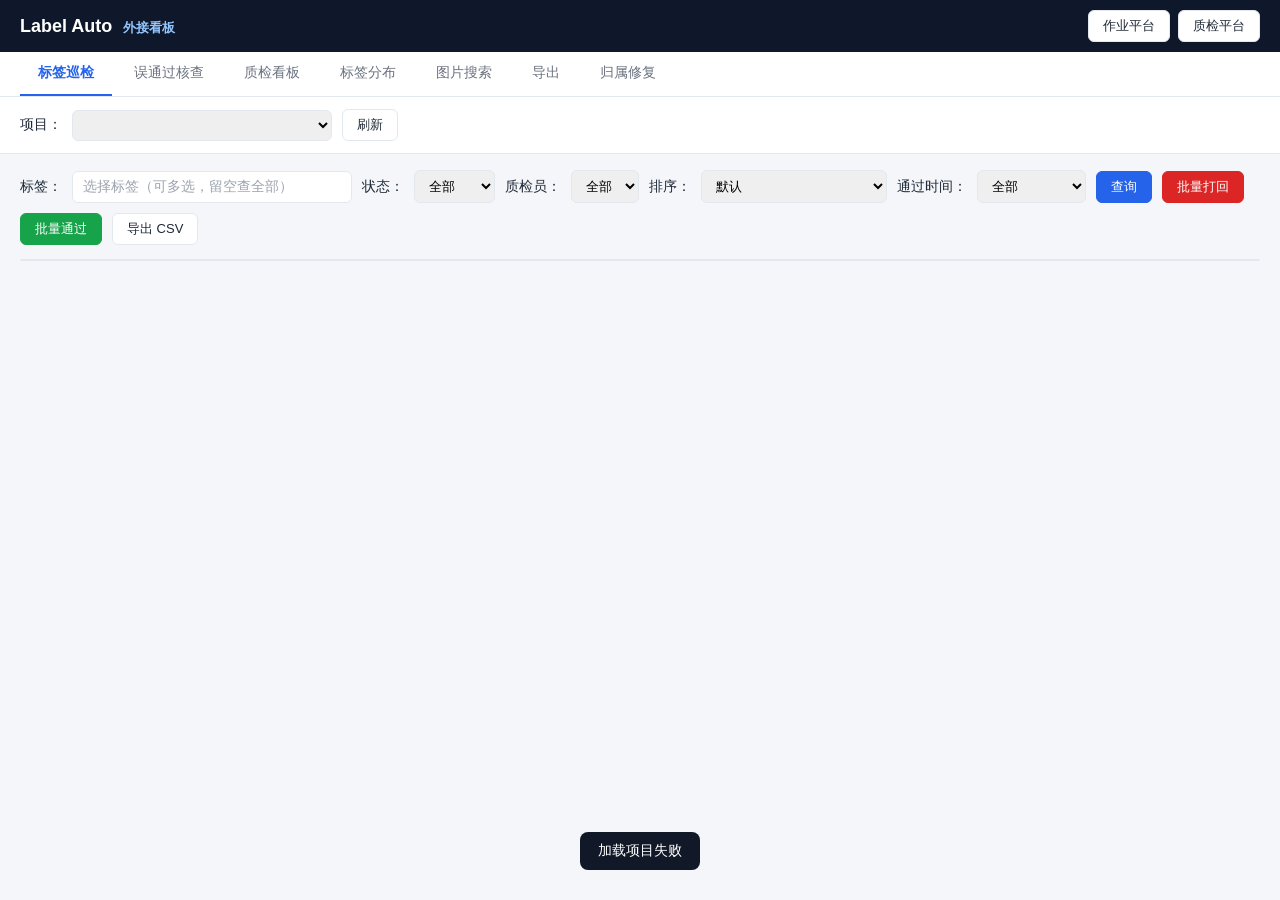
==== static/index.html @ 7bdb3861 "first commit" ====
<!DOCTYPE html>
<html lang="zh-CN">
<head>
  <meta charset="UTF-8">
  <meta name="viewport" content="width=device-width, initial-scale=1.0">
  <title>Label Auto 看板</title>
  <link rel="icon" href="data:,">
  <link rel="stylesheet" href="/static/style.css?v=__VERSION__">
</head>
<body>
  <header class="topbar">
    <div class="brand">Label Auto <span>外接看板</span></div>
    <div class="topbar-links">
      <a class="btn link-btn" href="/anno">作业平台</a>
      <a class="btn link-btn" href="/qc">质检平台</a>
    </div>
  </header>

  <nav class="tabs" id="tabs">
    <button data-tab="query" class="active">标签巡检</button>
    <button data-tab="falsePass">误通过核查</button>
    <button data-tab="monitor">质检看板</button>
    <button data-tab="dist">标签分布</button>
    <button data-tab="search">图片搜索</button>
    <button data-tab="export">导出</button>
    <button data-tab="fix">归属修复</button>
  </nav>

  <div class="project-bar hidden" id="projectBar">
    <label>项目：</label>
    <select id="projectSel"></select>
    <button id="refreshBtn" class="btn">刷新</button>
  </div>

  <main class="workspace">
    <div class="content-col">
    <!-- 标签巡检 -->
    <section id="tab-query" class="tab-panel">
      <div class="toolbar">
        <label>标签：</label>
        <div class="label-picker" id="labelPicker">
          <div class="label-picker-field" id="labelPickerField">
            <span class="placeholder">选择标签（可多选，留空查全部）</span>
          </div>
          <div class="label-picker-dropdown hidden" id="labelPickerDropdown"></div>
        </div>
        <label>状态：</label>
        <select id="queryStatus">
          <option value="">全部</option>
          <option value="unannotated">未作业</option>
          <option value="passed">已通过</option>
          <option value="pending">待质检</option>
          <option value="rejected">已打回</option>
        </select>
        <label>质检员：</label>
        <select id="queryOwner"><option value="">全部</option></select>
        <label>排序：</label>
        <select id="querySort">
          <option value="">默认</option>
          <option value="reviewed_desc">质检通过时间（新→旧）</option>
        </select>
        <label>通过时间：</label>
        <select id="queryPassedMinutes">
          <option value="">全部</option>
          <option value="10">最近10分钟</option>
          <option value="30">最近30分钟</option>
          <option value="60">最近1小时</option>
          <option value="360">最近6小时</option>
        </select>
        <button id="queryBtn" class="btn primary">查询</button>
        <button id="batchRejectBtn" class="btn danger">批量打回</button>
        <button id="batchPassBtn" class="btn success">批量通过</button>
        <button id="queryExportBtn" class="btn">导出 CSV</button>
      </div>
      <div class="summary" id="querySummary"></div>
      <div class="table-wrap">
        <table id="queryTable" class="hidden">
          <thead>
            <tr><th class="ck"><input type="checkbox" id="querySelectAll" title="全选"></th><th>图片</th><th>框坐标 (x,y,w,h)</th><th>状态</th><th>质检员</th><th>质检时间</th></tr>
          </thead>
          <tbody></tbody>
        </table>
      </div>
    </section>

    <!-- 误通过核查 -->
    <section id="tab-falsePass" class="tab-panel hidden">
      <div class="toolbar">
        <label>禁止出现的标签（逗号分隔）：</label>
        <input id="fpCats" value="前挡玻璃遮挡" placeholder="前挡玻璃遮挡,车辆遮挡">
        <button id="fpBtn" class="btn primary">开始核查</button>
      </div>
      <div class="summary" id="fpSummary"></div>
      <div class="table-wrap">
        <table id="fpTable" class="hidden">
          <thead>
            <tr><th>图片</th><th>框坐标 (x,y,w,h)</th><th>质检员</th></tr>
          </thead>
          <tbody></tbody>
        </table>
      </div>
    </section>

    <!-- 质检看板 -->
    <section id="tab-monitor" class="tab-panel hidden">
      <div class="toolbar">
        <button id="monitorRefreshBtn" class="btn primary">强制刷新</button>
        <span id="monitorTime" class="hint"></span>
      </div>
      <div class="summary" id="monitorSummary"></div>
      <div id="monitorContent"></div>
    </section>

    <!-- 标签分布 -->
    <section id="tab-dist" class="tab-panel hidden">
      <div id="distContent"></div>
    </section>

    <!-- 图片搜索 -->
    <section id="tab-search" class="tab-panel hidden">
      <div class="toolbar">
        <label>文件名：</label>
        <input id="searchInput" placeholder="输入文件名或片段，如 20260301395050ra00000482">
        <button id="searchBtn" class="btn primary">搜索</button>
        <button id="searchBatchRejectBtn" class="btn danger">批量打回</button>
        <button id="searchBatchPassBtn" class="btn success">批量通过</button>
      </div>
      <div class="summary" id="searchSummary"></div>
      <div class="table-wrap">
        <table id="searchTable" class="hidden">
          <thead>
            <tr><th class="ck"><input type="checkbox" id="searchSelectAll" title="全选"></th><th>图片</th><th>框数</th><th>状态</th><th>质检员</th></tr>
          </thead>
          <tbody></tbody>
        </table>
      </div>
    </section>

    <!-- 导出 -->
    <section id="tab-export" class="tab-panel hidden">
      <div class="toolbar">
        <label>导出模式：</label>
        <select id="exportMode">
          <option value="full">全量 (json)</option>
          <option value="passed">仅质检通过 (json)</option>
          <option value="yolo">YOLO 格式</option>
        </select>
        <button id="exportBtn" class="btn primary">开始导出</button>
      </div>
      <div class="hint">导出会从平台实时生成 zip 并下载到本地。</div>
    </section>

    <!-- 归属修复 -->
    <section id="tab-fix" class="tab-panel hidden">
      <div class="toolbar">
        <label>质检员：</label>
        <select id="fixOwner"></select>
        <button id="fixBtn" class="btn primary">恢复任务归属</button>
      </div>
      <div class="summary" id="fixSummary"></div>
    </section>
    </div>
  </main>

  <div id="previewModal" class="modal hidden">
    <div class="modal-box">
      <div class="modal-head">
        <span id="previewTitle">照片详情</span>
        <button id="previewClose" class="icon-btn" title="关闭">×</button>
      </div>
      <div id="previewImageWrap" class="preview-image-wrap">
        <img id="previewImg" alt="">
        <canvas id="previewCanvas"></canvas>
      </div>
      <div id="previewInfo" class="detail-info">点击图片查看详情</div>
    </div>
  </div>

  <div id="toast" class="toast"></div>
  <script src="/static/app.js?v=__VERSION__"></script>
</body>
</html>
---- static/style.css ----
:root {
  --bg: #f4f6f9;
  --card: #ffffff;
  --border: #e3e8ef;
  --text: #1f2937;
  --muted: #6b7280;
  --primary: #2563eb;
  --primary-dark: #1d4ed8;
  --passed: #16a34a;
  --pending: #d97706;
  --rejected: #dc2626;
}

* { box-sizing: border-box; }

body {
  margin: 0;
  font-family: -apple-system, "Segoe UI", "Microsoft YaHei", sans-serif;
  background: var(--bg);
  color: var(--text);
  font-size: 14px;
}

/* 顶栏 */
.topbar {
  display: flex;
  align-items: center;
  justify-content: space-between;
  padding: 10px 20px;
  background: #0f172a;
  color: #fff;
}
.brand { font-size: 18px; font-weight: 700; }
.brand span { font-size: 13px; color: #93c5fd; margin-left: 6px; }
.topbar-links { display: flex; align-items: center; gap: 8px; }

/* 按钮 */
.btn {
  padding: 6px 14px;
  border: 1px solid var(--border);
  border-radius: 6px;
  background: #fff;
  color: var(--text);
  cursor: pointer;
  font-size: 13px;
}
.btn:hover { background: #f1f5f9; }
.btn.link-btn { text-decoration: none; display: inline-flex; align-items: center; }
.btn.primary { background: var(--primary); border-color: var(--primary); color: #fff; }
.btn.primary:hover { background: var(--primary-dark); }
.btn.danger { background: var(--rejected); border-color: var(--rejected); color: #fff; }
.btn.danger:hover { background: #b91c1c; }
.btn.success { background: var(--passed); border-color: var(--passed); color: #fff; }
.btn.success:hover { background: #15803d; }

.hidden { display: none !important; }

/* 标签页 */
.tabs {
  display: flex;
  gap: 4px;
  padding: 0 20px;
  background: #fff;
  border-bottom: 1px solid var(--border);
}
.tabs button {
  padding: 12px 18px;
  border: none;
  background: none;
  cursor: pointer;
  font-size: 14px;
  color: var(--muted);
  border-bottom: 2px solid transparent;
}
.tabs button.active {
  color: var(--primary);
  border-bottom-color: var(--primary);
  font-weight: 600;
}

/* 项目栏 */
.project-bar {
  display: flex;
  align-items: center;
  gap: 10px;
  padding: 12px 20px;
  background: #fff;
  border-bottom: 1px solid var(--border);
}
.project-bar select {
  padding: 6px 10px;
  border: 1px solid var(--border);
  border-radius: 6px;
  min-width: 260px;
}

main.workspace {
  padding: 16px 20px;
  display: flex;
  gap: 16px;
  align-items: flex-start;
}
.content-col { flex: 3; min-width: 0; }
.detail-panel {
  flex: 2;
  min-width: 0;
  position: sticky;
  top: 16px;
  background: #fff;
  border: 1px solid var(--border);
  border-radius: 8px;
  overflow: hidden;
}
.detail-head {
  display: flex;
  align-items: center;
  justify-content: space-between;
  padding: 8px 12px;
  border-bottom: 1px solid var(--border);
}
.detail-head span { word-break: break-all; font-weight: 600; font-size: 13px; }
.detail-image-wrap {
  position: relative;
  height: calc(100vh - 260px);
  overflow: hidden;
  background: #000;
}
.detail-image-wrap img {
  width: 100%;
  height: 100%;
  object-fit: contain;
  display: block;
}
.detail-image-wrap canvas {
  position: absolute;
  inset: 0;
  width: 100%;
  height: 100%;
}
.detail-info { padding: 10px 12px; font-size: 13px; color: var(--muted); border-top: 1px solid var(--border); }
.detail-info .row { margin-bottom: 4px; }
.detail-info b { color: var(--text); }

.toolbar {
  display: flex;
  align-items: center;
  gap: 10px;
  flex-wrap: wrap;
  margin-bottom: 14px;
}
.toolbar input[type="text"], .toolbar select, .toolbar input {
  padding: 7px 10px;
  border: 1px solid var(--border);
  border-radius: 6px;
}
.toolbar input#queryCat { min-width: 260px; }
.toolbar input#fpCats { min-width: 300px; }

.summary {
  margin-bottom: 12px;
  color: var(--muted);
}
.summary strong { color: var(--text); }

/* 表格 */
.table-wrap {
  background: var(--card);
  border: 1px solid var(--border);
  border-radius: 8px;
  overflow: auto;
  max-height: 70vh;
}
table { width: 100%; border-collapse: collapse; }
th, td {
  padding: 8px 12px;
  text-align: left;
  border-bottom: 1px solid var(--border);
  white-space: nowrap;
}
th {
  background: #f8fafc;
  position: sticky;
  top: 0;
  font-weight: 600;
  color: var(--muted);
}
tbody tr:hover { background: #f8fafc; }
tbody tr.clickable { cursor: pointer; }
th.ck, td.ck { width: 34px; text-align: center; }
td.ck input { cursor: pointer; }

/* 状态徽章 */
.badge { padding: 2px 8px; border-radius: 10px; font-size: 12px; color: #fff; }
.badge.passed { background: var(--passed); }
.badge.pending { background: var(--pending); }
.badge.rejected { background: var(--rejected); }
.badge.unannotated { background: var(--muted); }
.badge.unknown { background: var(--muted); }

/* 看板卡片 */
.cards { display: grid; grid-template-columns: repeat(auto-fill, minmax(220px, 1fr)); gap: 12px; margin-bottom: 20px; }
.card {
  background: var(--card);
  border: 1px solid var(--border);
  border-radius: 8px;
  padding: 14px;
}
.card .num { font-size: 26px; font-weight: 700; }
.card .label { color: var(--muted); font-size: 12px; margin-top: 4px; }
.card.passed .num { color: var(--passed); }
.card.pending .num { color: var(--pending); }
.card.rejected .num { color: var(--rejected); }

.panel { background: var(--card); border: 1px solid var(--border); border-radius: 8px; padding: 14px; margin-bottom: 16px; }
.panel h3 { margin: 0 0 12px; font-size: 15px; }

/* 分布条形图 */
.bar-row { display: flex; align-items: center; gap: 10px; margin-bottom: 6px; }
.bar-row .cat { width: 160px; text-align: right; color: var(--muted); flex-shrink: 0; }
.bar-row .bar-track { flex: 1; background: #eef2f7; border-radius: 4px; height: 18px; overflow: hidden; }
.bar-row .bar-fill { background: var(--primary); height: 100%; border-radius: 4px; }
.bar-row .cnt { width: 70px; color: var(--muted); flex-shrink: 0; }

/* 弹窗 */
.modal {
  position: fixed; inset: 0;
  background: rgba(0,0,0,0.6);
  display: flex; align-items: center; justify-content: center;
  z-index: 100;
}
.modal-box {
  background: #fff;
  border-radius: 10px;
  max-width: 90vw;
  max-height: 90vh;
  overflow: auto;
  padding: 16px;
}
.modal-head {
  display: flex; align-items: center; justify-content: space-between;
  margin-bottom: 10px;
}
.modal-head span { font-weight: 600; word-break: break-all; }
.icon-btn { border: none; background: none; font-size: 22px; cursor: pointer; color: var(--muted); }
.preview-canvas { position: relative; display: inline-block; }
.preview-canvas img { display: block; max-width: 80vw; max-height: 70vh; }
.preview-canvas canvas { position: absolute; inset: 0; }
.preview-image-wrap {
  position: relative;
  width: min(80vw, 1000px);
  height: min(72vh, 640px);
  overflow: hidden;
  background: #000;
}
.preview-image-wrap img {
  width: 100%;
  height: 100%;
  object-fit: contain;
  display: block;
}
.preview-image-wrap canvas {
  position: absolute;
  inset: 0;
  width: 100%;
  height: 100%;
}

/* 提示 */
.toast {
  position: fixed; left: 50%; bottom: 30px; transform: translateX(-50%);
  background: #111827; color: #fff; padding: 10px 18px; border-radius: 8px;
  opacity: 0; pointer-events: none; transition: opacity .2s; z-index: 200;
}
.toast.show { opacity: 1; }

.hint { color: var(--muted); margin-top: 10px; }

/* 标签多选下拉 */
.label-picker { position: relative; display: inline-block; min-width: 280px; }
.label-picker-field {
  border: 1px solid var(--border);
  border-radius: 6px;
  padding: 6px 10px;
  cursor: pointer;
  min-height: 22px;
  background: #fff;
  display: flex;
  flex-wrap: wrap;
  align-items: center;
  gap: 2px;
}
.label-picker-field .placeholder { color: #9ca3af; }
.label-picker-tag {
  display: inline-block;
  background: #e0e7ff;
  color: #3730a3;
  border-radius: 4px;
  padding: 1px 7px;
  margin: 1px 3px 1px 0;
  font-size: 12px;
}
.label-picker-dropdown {
  position: absolute;
  top: 100%;
  left: 0;
  z-index: 50;
  background: #fff;
  border: 1px solid var(--border);
  border-radius: 6px;
  max-height: 260px;
  overflow: auto;
  min-width: 280px;
  box-shadow: 0 4px 14px rgba(0,0,0,0.12);
}
.label-picker-option {
  display: flex;
  align-items: center;
  gap: 8px;
  padding: 6px 12px;
  cursor: pointer;
  white-space: nowrap;
}
.label-picker-option:hover { background: #f1f5f9; }
.label-picker-option input { cursor: pointer; }
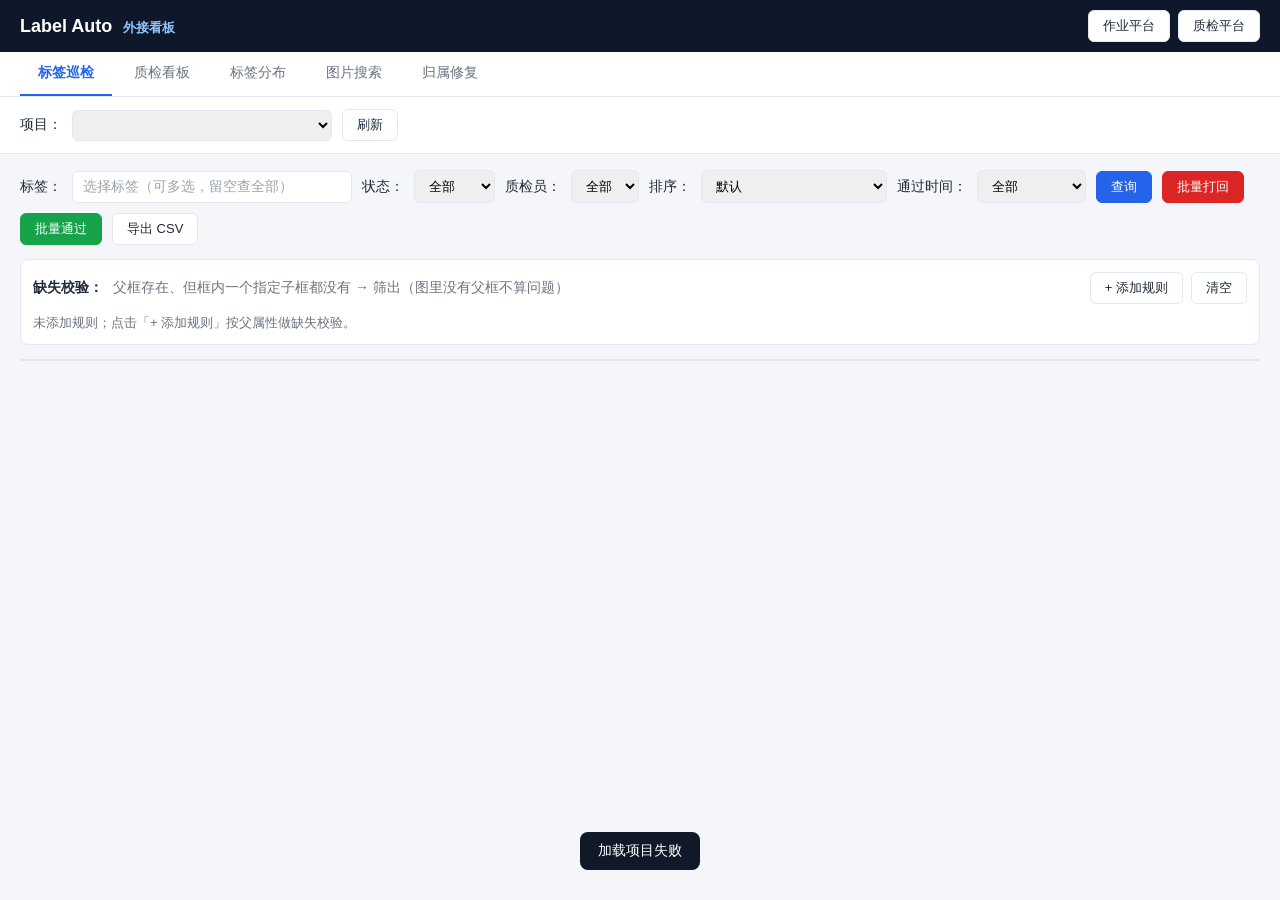
==== commit cc59866d: "2.0.3发布" ====
--- a/static/index.html
+++ b/static/index.html
@@ -18,11 +18,9 @@
 
   <nav class="tabs" id="tabs">
     <button data-tab="query" class="active">标签巡检</button>
-    <button data-tab="falsePass">误通过核查</button>
     <button data-tab="monitor">质检看板</button>
     <button data-tab="dist">标签分布</button>
     <button data-tab="search">图片搜索</button>
-    <button data-tab="export">导出</button>
     <button data-tab="fix">归属修复</button>
   </nav>
 
@@ -72,29 +70,22 @@
         <button id="batchPassBtn" class="btn success">批量通过</button>
         <button id="queryExportBtn" class="btn">导出 CSV</button>
       </div>
+      <div class="rule-builder" id="ruleBuilder">
+        <div class="rule-builder-head">
+          <span class="rule-title">缺失校验：</span>
+          <span class="hint">父框存在、但框内一个指定子框都没有 → 筛出（图里没有父框不算问题）</span>
+          <span class="rule-actions">
+            <button id="ruleAddBtn" class="btn">+ 添加规则</button>
+            <button id="ruleClearBtn" class="btn">清空</button>
+          </span>
+        </div>
+        <div class="rule-list" id="ruleList"></div>
+      </div>
       <div class="summary" id="querySummary"></div>
       <div class="table-wrap">
         <table id="queryTable" class="hidden">
           <thead>
-            <tr><th class="ck"><input type="checkbox" id="querySelectAll" title="全选"></th><th>图片</th><th>框坐标 (x,y,w,h)</th><th>状态</th><th>质检员</th><th>质检时间</th></tr>
-          </thead>
-          <tbody></tbody>
-        </table>
-      </div>
-    </section>
-
-    <!-- 误通过核查 -->
-    <section id="tab-falsePass" class="tab-panel hidden">
-      <div class="toolbar">
-        <label>禁止出现的标签（逗号分隔）：</label>
-        <input id="fpCats" value="前挡玻璃遮挡" placeholder="前挡玻璃遮挡,车辆遮挡">
-        <button id="fpBtn" class="btn primary">开始核查</button>
-      </div>
-      <div class="summary" id="fpSummary"></div>
-      <div class="table-wrap">
-        <table id="fpTable" class="hidden">
-          <thead>
-            <tr><th>图片</th><th>框坐标 (x,y,w,h)</th><th>质检员</th></tr>
+            <tr><th class="ck"><input type="checkbox" id="querySelectAll" title="全选"></th><th>图片</th><th>框坐标 (x,y,w,h)</th><th>状态</th><th>质检员</th><th>提交身份</th><th>质检时间</th></tr>
           </thead>
           <tbody></tbody>
         </table>
@@ -129,25 +120,11 @@
       <div class="table-wrap">
         <table id="searchTable" class="hidden">
           <thead>
-            <tr><th class="ck"><input type="checkbox" id="searchSelectAll" title="全选"></th><th>图片</th><th>框数</th><th>状态</th><th>质检员</th></tr>
+            <tr><th class="ck"><input type="checkbox" id="searchSelectAll" title="全选"></th><th>图片</th><th>框数</th><th>状态</th><th>质检员</th><th>提交身份</th></tr>
           </thead>
           <tbody></tbody>
         </table>
       </div>
-    </section>
-
-    <!-- 导出 -->
-    <section id="tab-export" class="tab-panel hidden">
-      <div class="toolbar">
-        <label>导出模式：</label>
-        <select id="exportMode">
-          <option value="full">全量 (json)</option>
-          <option value="passed">仅质检通过 (json)</option>
-          <option value="yolo">YOLO 格式</option>
-        </select>
-        <button id="exportBtn" class="btn primary">开始导出</button>
-      </div>
-      <div class="hint">导出会从平台实时生成 zip 并下载到本地。</div>
     </section>
 
     <!-- 归属修复 -->
@@ -169,8 +146,10 @@
         <button id="previewClose" class="icon-btn" title="关闭">×</button>
       </div>
       <div id="previewImageWrap" class="preview-image-wrap">
-        <img id="previewImg" alt="">
-        <canvas id="previewCanvas"></canvas>
+        <div id="previewStage" class="preview-stage">
+          <img id="previewImg" alt="">
+        </div>
+        <svg id="previewSvg" class="preview-boxes" xmlns="http://www.w3.org/2000/svg"></svg>
       </div>
       <div id="previewInfo" class="detail-info">点击图片查看详情</div>
     </div>
--- a/static/style.css
+++ b/static/style.css
@@ -137,9 +137,45 @@
   width: 100%;
   height: 100%;
 }
-.detail-info { padding: 10px 12px; font-size: 13px; color: var(--muted); border-top: 1px solid var(--border); }
+.detail-info {
+  padding: 10px 4px 0;
+  font-size: 13px;
+  color: var(--muted);
+  border-top: 1px solid var(--border);
+  flex: none;
+  width: 100%;
+  max-height: 20vh;
+  overflow-y: auto;
+}
 .detail-info .row { margin-bottom: 4px; }
 .detail-info b { color: var(--text); }
+.detail-line {
+  display: flex;
+  align-items: center;
+  flex-wrap: wrap;
+  gap: 6px 14px;
+  margin-bottom: 6px;
+}
+.detail-k { color: var(--muted); }
+.detail-v { color: var(--text); font-weight: 600; }
+.label-chips {
+  display: flex;
+  flex-wrap: wrap;
+  gap: 6px;
+  min-width: 0;
+}
+.label-chip {
+  display: inline-flex;
+  align-items: center;
+  gap: 6px;
+  background: #eef2f7;
+  border-radius: 4px;
+  padding: 1px 8px;
+  font-size: 12px;
+  max-width: 100%;
+}
+.label-chip .dot { width: 8px; height: 8px; border-radius: 2px; flex: none; }
+.label-chip .txt { overflow-wrap: anywhere; }
 
 .toolbar {
   display: flex;
@@ -154,7 +190,6 @@
   border-radius: 6px;
 }
 .toolbar input#queryCat { min-width: 260px; }
-.toolbar input#fpCats { min-width: 300px; }
 
 .summary {
   margin-bottom: 12px;
@@ -196,6 +231,10 @@
 .badge.rejected { background: var(--rejected); }
 .badge.unannotated { background: var(--muted); }
 .badge.unknown { background: var(--muted); }
+/* 提交身份：本人 / 回退管理员 / 未分配 */
+.badge.submit-reviewer { background: #dcfce7; color: #15803d; }
+.badge.submit-owner { background: #fef3c7; color: #b45309; }
+.badge.submit-none { background: #fee2e2; color: #b91c1c; }
 
 /* 看板卡片 */
 .cards { display: grid; grid-template-columns: repeat(auto-fill, minmax(220px, 1fr)); gap: 12px; margin-bottom: 20px; }
@@ -231,38 +270,56 @@
 .modal-box {
   background: #fff;
   border-radius: 10px;
-  max-width: 90vw;
-  max-height: 90vh;
-  overflow: auto;
+  width: min(96vw, 1680px);
+  max-width: 96vw;
+  height: 92vh;
+  max-height: 92vh;
   padding: 16px;
+  display: flex;
+  flex-direction: column;
+  overflow: hidden;
 }
 .modal-head {
   display: flex; align-items: center; justify-content: space-between;
   margin-bottom: 10px;
+  flex: none;
 }
 .modal-head span { font-weight: 600; word-break: break-all; }
 .icon-btn { border: none; background: none; font-size: 22px; cursor: pointer; color: var(--muted); }
-.preview-canvas { position: relative; display: inline-block; }
-.preview-canvas img { display: block; max-width: 80vw; max-height: 70vh; }
-.preview-canvas canvas { position: absolute; inset: 0; }
 .preview-image-wrap {
   position: relative;
-  width: min(80vw, 1000px);
-  height: min(72vh, 640px);
+  width: 100%;
+  flex: 1 1 auto;
+  min-height: 0;
   overflow: hidden;
   background: #000;
-}
-.preview-image-wrap img {
+  display: flex;
+  align-items: center;
+  justify-content: center;
+  cursor: grab;
+  user-select: none;
+}
+.preview-image-wrap.dragging { cursor: grabbing; }
+.preview-stage {
+  position: relative;
+  flex: none;
+  transform-origin: center center;
+  will-change: transform;
+}
+.preview-stage img {
+  display: block;
   width: 100%;
   height: 100%;
-  object-fit: contain;
-  display: block;
-}
-.preview-image-wrap canvas {
+  -webkit-user-drag: none;
+  user-select: none;
+}
+.preview-boxes {
   position: absolute;
   inset: 0;
   width: 100%;
   height: 100%;
+  pointer-events: none;
+  overflow: visible;
 }
 
 /* 提示 */
@@ -322,3 +379,73 @@
 }
 .label-picker-option:hover { background: #f1f5f9; }
 .label-picker-option input { cursor: pointer; }
+
+/* 缺失校验规则 */
+.rule-builder {
+  background: var(--card);
+  border: 1px solid var(--border);
+  border-radius: 8px;
+  padding: 12px;
+  margin-bottom: 14px;
+}
+.rule-builder-head {
+  display: flex;
+  align-items: center;
+  gap: 10px;
+  flex-wrap: wrap;
+}
+.rule-title { font-weight: 600; color: var(--text); }
+.rule-builder-head .hint { margin-top: 0; flex: 1; min-width: 220px; }
+.rule-actions { display: flex; gap: 8px; margin-left: auto; }
+.rule-list { margin-top: 10px; display: flex; flex-direction: column; gap: 8px; }
+.rule-empty { color: var(--muted); font-size: 13px; }
+.rule-card {
+  display: flex;
+  align-items: flex-start;
+  gap: 8px;
+  flex-wrap: wrap;
+  padding: 8px 10px;
+  border: 1px dashed var(--border);
+  border-radius: 6px;
+}
+.rule-no { color: var(--muted); font-size: 13px; line-height: 32px; }
+.rule-label { font-size: 13px; color: var(--muted); line-height: 32px; }
+.rule-parent {
+  padding: 7px 10px;
+  border: 1px solid var(--border);
+  border-radius: 6px;
+  background: #fff;
+}
+.rule-del {
+  line-height: 1;
+  min-width: 32px;
+  padding: 7px 10px;
+  color: var(--rejected);
+}
+.cat-picker { position: relative; display: inline-block; min-width: 240px; }
+.cat-picker-field {
+  border: 1px solid var(--border);
+  border-radius: 6px;
+  padding: 6px 10px;
+  cursor: pointer;
+  min-height: 22px;
+  background: #fff;
+  display: flex;
+  flex-wrap: wrap;
+  align-items: center;
+  gap: 2px;
+}
+.cat-picker-field .placeholder { color: #9ca3af; }
+.cat-picker-dropdown {
+  position: absolute;
+  top: 100%;
+  left: 0;
+  z-index: 50;
+  background: #fff;
+  border: 1px solid var(--border);
+  border-radius: 6px;
+  max-height: 260px;
+  overflow: auto;
+  min-width: 240px;
+  box-shadow: 0 4px 14px rgba(0,0,0,0.12);
+}
